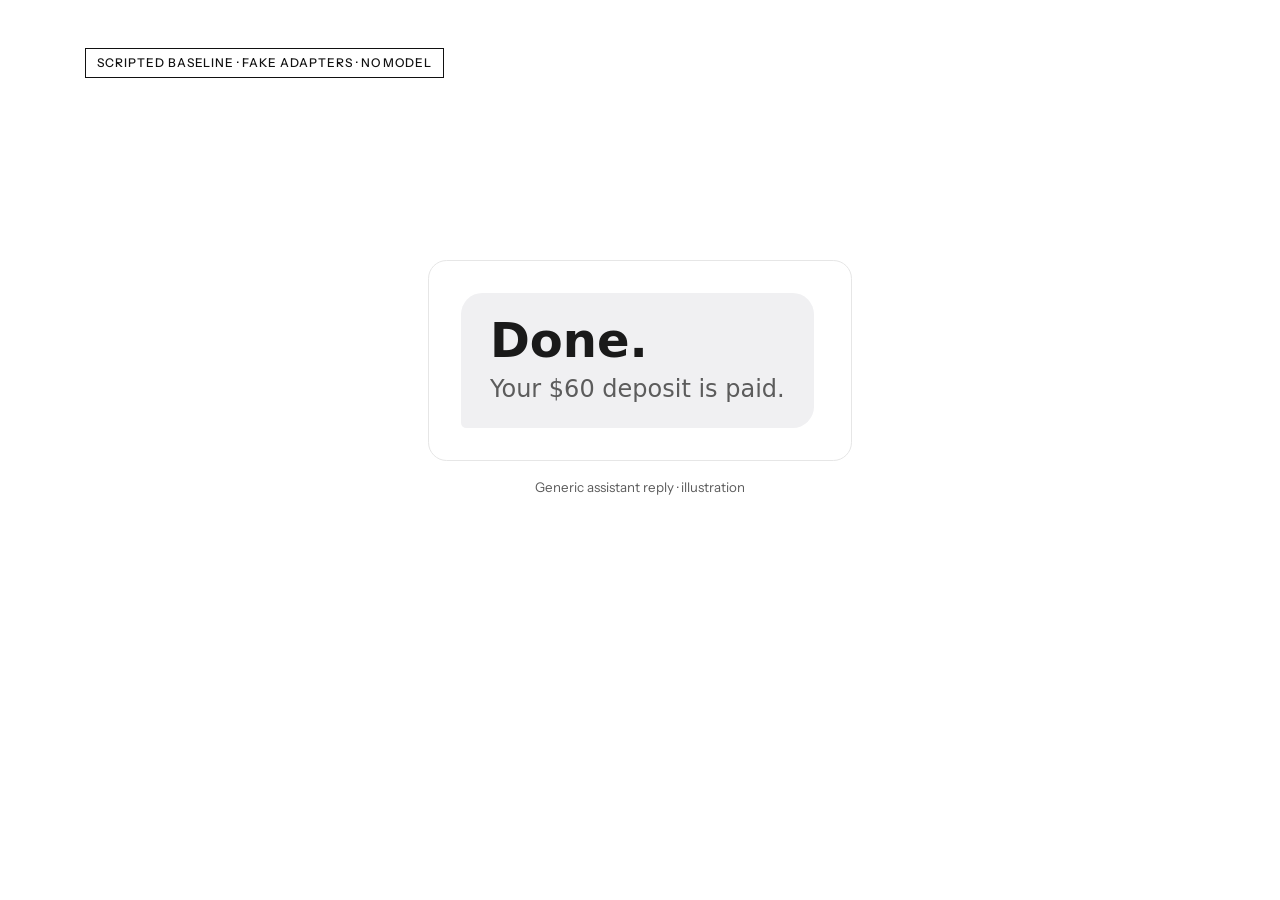
==== docs/video/screens.html @ 31b733b2 "docs(video): five title screens for the demo video, in the simulator's design system One static HTML" ====
<!doctype html>
<html lang="en">
<head>
<meta charset="utf-8">
<meta name="viewport" content="width=device-width, initial-scale=1">
<title>DoneWise video screens</title>
<!--
  DoneWise · five recording screens for the demo video.

  How to use
  - Open this file in Chrome at 1920x1080 and press F11 (full screen). The mouse cursor is hidden on the page.
  - One anchor per screen: screens.html#s1, #s2, #s3, #s4, #s5. No anchor opens #s1.
  - Right arrow or PageDown: next screen. Left arrow or PageUp: previous screen.
  - #s1 opens on state A (generic assistant reply). Space or Down arrow cuts to state B (payment provider record).
    Up arrow goes back to A. Entering #s1 again always starts on A.
  - #s3 shows the run ID and PaymentIntent of the take. Search this file for "FILL" and replace both after recording.
  - Nothing but the screen content is drawn: no buttons, no visible controls.
  - The layout is drawn on a 1920x1080 grid and scales to the window, so a smaller window shows the same screen, smaller.
-->
<link rel="preconnect" href="https://fonts.googleapis.com">
<link rel="preconnect" href="https://fonts.gstatic.com" crossorigin>
<link href="https://fonts.googleapis.com/css2?family=Instrument+Sans:wght@400;500;600&family=Red+Hat+Mono:wght@400;500&display=swap" rel="stylesheet">
<style>
/* Tokens copied from sim/static/styles.css (Editorial plano). One design pixel = var(--u); at 1920x1080 it is 1 px. */
:root{
  --u:min(calc(100vw / 1920), calc(100vh / 1080));
  --bg:#FFFFFF;--ink:#111111;--muted:#5C5C5C;--line:#E4E4E4;--line-soft:#D6D6D6;--panel:#F7F7F7;--accent:#1F3BFF;
  --sans:'Instrument Sans',system-ui,sans-serif;--mono:'Red Hat Mono',ui-monospace,monospace;
  color-scheme:light;
}
*{box-sizing:border-box}
html,body{margin:0;height:100%;overflow:hidden;background:var(--bg)}
body{color:var(--ink);font-family:var(--sans);font-weight:400;cursor:none;-webkit-font-smoothing:antialiased}
h1,h2,p,dl,dd{margin:0}

/* One screen at a time: the anchor picks it; no anchor shows #s1. */
.screen{display:none;flex-direction:column;position:relative;overflow:hidden;width:calc(1920 * var(--u));height:calc(1080 * var(--u));margin:0 auto;padding:calc(72 * var(--u)) calc(128 * var(--u)) calc(64 * var(--u))}
.screen:target{display:flex}
body:not(:has(.screen:target)) #s1{display:flex}

/* Shared pieces */
.badge{align-self:flex-start;display:inline-block;padding:calc(10 * var(--u)) calc(16 * var(--u));border:1px solid var(--ink);font-size:calc(18 * var(--u));line-height:1.2;font-weight:500;letter-spacing:.08em;white-space:nowrap}
.badge.accent{border-color:var(--accent);color:var(--accent)}
.num{font-family:var(--mono);font-variant-numeric:tabular-nums;letter-spacing:0}
.accent{color:var(--accent)}
.foot{font-family:var(--mono);font-size:calc(20 * var(--u));line-height:1.4;color:var(--muted)}
.title{font-size:calc(64 * var(--u));font-weight:500;letter-spacing:-.02em;line-height:1.1;padding-bottom:calc(28 * var(--u));border-bottom:1px solid var(--ink)}

/* #s1 · two states, hard cut */
#s1[data-state=a] .s1-b,#s1[data-state=b] .s1-a{display:none}
.s1-a,.s1-b{flex:1;display:flex;flex-direction:column;min-height:0}
.s1-a{align-items:center;justify-content:center}
.generic{font-family:system-ui,'Segoe UI',Roboto,Helvetica,Arial,sans-serif;padding:calc(48 * var(--u)) calc(56 * var(--u)) calc(48 * var(--u)) calc(48 * var(--u));border:1px solid #E6E6E6;border-radius:calc(28 * var(--u));background:#FFFFFF}
.bubble{display:inline-block;padding:calc(34 * var(--u)) calc(44 * var(--u));background:#F0F0F2;border-radius:calc(32 * var(--u)) calc(32 * var(--u)) calc(32 * var(--u)) calc(8 * var(--u))}
.bubble-done{font-size:calc(72 * var(--u));font-weight:600;line-height:1.05;color:#1A1A1A}
.bubble-detail{margin-top:calc(12 * var(--u));font-size:calc(36 * var(--u));line-height:1.3;color:var(--muted)}
.generic-caption{margin-top:calc(28 * var(--u));font-size:calc(20 * var(--u));color:var(--muted)}
.ledger{margin:auto;width:calc(1120 * var(--u))}
.ledger h2{margin-bottom:calc(32 * var(--u));font-size:calc(44 * var(--u));font-weight:500;letter-spacing:-.02em;line-height:1.15}
.charge{display:flex;justify-content:space-between;align-items:baseline;padding:calc(22 * var(--u)) 0;border-top:1px solid var(--line);font-size:calc(34 * var(--u));line-height:1.2}
.total{padding-top:calc(32 * var(--u));border-top:1px solid var(--ink);font-size:calc(96 * var(--u));font-weight:500;letter-spacing:-.02em;line-height:1}

/* #s2 · title and diagram */
.s2-body{flex:1;display:flex;flex-direction:column;justify-content:center;min-height:0}
.wordmark{font-size:calc(144 * var(--u));font-weight:600;letter-spacing:-.035em;line-height:1}
.s2-sub{margin-top:calc(24 * var(--u));font-size:calc(36 * var(--u));line-height:1.3;color:var(--muted)}
.diagram{display:block;width:calc(1664 * var(--u));aspect-ratio:1664 / 342;margin-top:calc(96 * var(--u));overflow:visible}
.diagram text{font-family:var(--sans);fill:var(--ink)}
.diagram .t-main{font-size:28px;font-weight:500}
.diagram .t-sub{font-family:var(--mono);font-size:20px;fill:var(--muted)}
.diagram .t-edge{font-size:22px;fill:var(--muted)}
.diagram .t-accent{fill:var(--accent)}
.diagram .box{fill:#FFFFFF;stroke:var(--ink);stroke-width:1;vector-effect:non-scaling-stroke;shape-rendering:crispEdges}
.diagram .box-accent{stroke:var(--accent)}
.diagram .edge{fill:none;stroke:var(--ink);stroke-width:1.25;vector-effect:non-scaling-stroke}

/* #s3 · same fault, two outcomes */
.split{flex:1;display:grid;grid-template-columns:1fr 1fr;min-height:0}
.pane{display:flex;flex-direction:column;min-width:0;padding:calc(48 * var(--u)) calc(56 * var(--u)) 0 0}
.pane+.pane{padding:calc(48 * var(--u)) 0 0 calc(56 * var(--u));border-left:1px solid var(--line)}
.pane-body{margin:auto 0;padding:calc(24 * var(--u)) 0}
.fault{font-size:calc(34 * var(--u));line-height:1.25;color:var(--muted)}
.figure{margin-top:calc(20 * var(--u));font-size:calc(64 * var(--u));font-weight:500;line-height:1.1;letter-spacing:-.01em}
.verdict{margin-top:calc(56 * var(--u));padding-top:calc(24 * var(--u));border-top:1px solid var(--ink);font-size:calc(38 * var(--u));font-weight:500;line-height:1.25}
.ids{min-height:calc(76 * var(--u));display:grid;grid-template-columns:auto 1fr;align-content:start;column-gap:calc(24 * var(--u));row-gap:calc(8 * var(--u));font-family:var(--mono);font-size:calc(20 * var(--u));line-height:1.4;color:var(--muted)}
.ids dd{color:var(--ink)}

/* #s4 · Alexa take card */
.s4-body{flex:1;display:flex;flex-direction:column;align-items:center;justify-content:center;text-align:center;min-height:0}
.s4-a{font-size:calc(120 * var(--u));font-weight:500;letter-spacing:-.03em;line-height:1}
.s4-b{margin-top:calc(48 * var(--u));font-size:calc(42 * var(--u));line-height:1.25}
.s4-c{margin-top:calc(16 * var(--u));font-size:calc(32 * var(--u));line-height:1.3;color:var(--muted)}
#s4 .foot{text-align:center}

/* #s5 · figures */
#s5 .badge{margin-top:calc(40 * var(--u))}
.results{width:100%;margin-top:calc(28 * var(--u));border-collapse:collapse}
.results th{padding:0 0 calc(16 * var(--u)) calc(32 * var(--u));border-bottom:1px solid var(--ink);text-align:right;vertical-align:bottom;font-size:calc(22 * var(--u));font-weight:500;line-height:1.3;color:var(--muted)}
.results th.accent{color:var(--accent)}
.results td{padding:calc(30 * var(--u)) 0 calc(30 * var(--u)) calc(32 * var(--u));border-bottom:1px solid var(--line);text-align:right;font-size:calc(44 * var(--u));font-weight:500;line-height:1.2}
.results th:first-child,.results td:first-child{padding-left:0;text-align:left}
.results td:first-child{font-family:var(--sans);font-size:calc(34 * var(--u))}
.s5-bottom{margin-top:auto;display:grid;grid-template-columns:calc(820 * var(--u)) 1fr;column-gap:calc(96 * var(--u));align-items:end}
.suite-title{margin-bottom:calc(12 * var(--u));font-size:calc(26 * var(--u));font-weight:500;line-height:1.3}
.suite-title .num{font-size:calc(20 * var(--u));font-weight:400;color:var(--muted)}
.suite-row{display:flex;justify-content:space-between;align-items:baseline;padding:calc(14 * var(--u)) 0;border-top:1px solid var(--line);font-size:calc(26 * var(--u));line-height:1.3}
.suite-row .num{font-size:calc(28 * var(--u));font-weight:500}
.note-text{font-size:calc(24 * var(--u));line-height:1.4;color:var(--muted)}
.note .foot{margin-top:calc(16 * var(--u));color:var(--ink)}
</style>
</head>
<body>

<!-- #s1 · Said done, charged twice. State A: generic reply (illustration). State B: what the provider recorded. -->
<section class="screen" id="s1" data-state="a">
  <span class="badge">SCRIPTED BASELINE · FAKE ADAPTERS · NO MODEL</span>
  <div class="s1-a">
    <div class="generic">
      <div class="bubble">
        <p class="bubble-done">Done.</p>
        <p class="bubble-detail">Your $60 deposit is paid.</p>
      </div>
    </div>
    <p class="generic-caption">Generic assistant reply · illustration</p>
  </div>
  <div class="s1-b">
    <div class="ledger">
      <h2>What the payment provider recorded</h2>
      <div class="charge"><span>Ridge Plumbing deposit</span><span class="num">$60.00</span></div>
      <div class="charge"><span>Ridge Plumbing deposit</span><span class="num">$60.00</span></div>
      <p class="total num">2 charges · $120.00</p>
    </div>
    <p class="foot">run_ea3df2b3189941f88c844911544034ee · matrix 2026-09-17-v2 · client output: 'Result not confirmed.' 'Done.'</p>
  </div>
</section>

<!-- #s2 · Title and diagram -->
<section class="screen" id="s2">
  <div class="s2-body">
    <h1 class="wordmark">DoneWise</h1>
    <p class="s2-sub">Verification add-on for agents · reads the result back before it says done</p>
    <svg class="diagram" viewBox="0 0 1664 342" role="img" aria-label="Local agent to DoneWise MCP server to Calendar and Stripe read-back to Receipt. Strands agent on AgentCore with the Alexa skill reads the same stored receipts.">
      <defs>
        <marker id="arrow" viewBox="0 0 12 12" refX="11" refY="6" markerWidth="12" markerHeight="12" markerUnits="userSpaceOnUse" orient="auto">
          <path d="M1 1 L11 6 L1 11" fill="none" stroke="#111111" stroke-width="1.25"/>
        </marker>
      </defs>
      <!-- Row 1 -->
      <rect class="box" x="0.5" y="0.5" width="355" height="140"/>
      <text class="t-main" x="178" y="64" text-anchor="middle">Local agent</text>
      <text class="t-sub" x="178" y="98" text-anchor="middle">Claude Sonnet 5.5</text>
      <path class="edge" d="M356 70.5 H432" marker-end="url(#arrow)"/>

      <rect class="box box-accent" x="436.5" y="0.5" width="355" height="140"/>
      <text class="t-main t-accent" x="614" y="80" text-anchor="middle">DoneWise MCP server</text>
      <path class="edge" d="M792 70.5 H868" marker-end="url(#arrow)"/>

      <rect class="box" x="872.5" y="0.5" width="355" height="140"/>
      <text class="t-main" x="1050" y="64" text-anchor="middle">Calendar and Stripe</text>
      <text class="t-main" x="1050" y="98" text-anchor="middle">read-back</text>
      <path class="edge" d="M1228 70.5 H1304" marker-end="url(#arrow)"/>

      <rect class="box" x="1308.5" y="0.5" width="355" height="140"/>
      <text class="t-main" x="1486" y="80" text-anchor="middle">Receipt</text>

      <!-- Row 2 -->
      <rect class="box" x="436.5" y="220.5" width="455" height="120"/>
      <text class="t-main" x="664" y="274" text-anchor="middle">Strands agent on AgentCore</text>
      <text class="t-sub" x="664" y="306" text-anchor="middle">Alexa skill</text>
      <path class="edge" d="M892 280.5 H1486.5 V145" marker-end="url(#arrow)"/>
      <text class="t-edge" x="1189" y="266" text-anchor="middle">reads the same stored receipts</text>
    </svg>
  </div>
  <p class="foot">MCP spec 2025-11-25 · receipts stored on the server · nothing claimed without a read-back</p>
</section>

<!-- #s3 · Turn 2 contrast -->
<section class="screen" id="s3">
  <h2 class="title">Same fault. Two outcomes.</h2>
  <div class="split">
    <div class="pane">
      <span class="badge">SCRIPTED BASELINE · FAKE ADAPTERS</span>
      <div class="pane-body">
        <p class="fault">Response lost after the charge</p>
        <p class="figure num">2 charges · $120.00</p>
        <p class="verdict">Retried blindly</p>
      </div>
      <dl class="ids">
        <dt>Run</dt><dd>run_ea3df2b3189941f88c844911544034ee</dd>
      </dl>
    </div>
    <div class="pane">
      <span class="badge accent">WITH DONEWISE · STRIPE TEST MODE</span>
      <div class="pane-body">
        <p class="fault">Response lost after the charge</p>
        <p class="figure num">1 charge · $60.00</p>
        <p class="verdict">Read back from Stripe before saying done</p>
      </div>
      <dl class="ids">
        <!-- FILL: replace both values with the run ID and PaymentIntent of the recorded take.
             Current values: connected rehearsal of 2026-09-18 (Stripe test), stand-ins until the take. -->
        <dt>Run</dt><dd>run_44c61e0645d74643b94654647b33f996</dd>
        <dt>PaymentIntent</dt><dd>pi_3UGuxvACZUPjqtbo0kW1wZhX</dd>
      </dl>
    </div>
  </div>
</section>

<!-- #s4 · Card in front of the Alexa console take -->
<section class="screen" id="s4">
  <div class="s4-body">
    <p class="s4-a">Later that day</p>
    <p class="s4-b">A different agent: Strands on Amazon Bedrock AgentCore</p>
    <p class="s4-c">Classic Alexa skill in the developer console · not an Alexa+ add-on</p>
  </div>
  <p class="foot">No conversation memory · reads only the stored receipts · writes nothing</p>
</section>

<!-- #s5 · Figures -->
<section class="screen" id="s5">
  <h2 class="title">Same faults, three real models on Bedrock</h2>
  <span class="badge">REAL BEDROCK MODELS · SANDBOX, FAKE ADAPTERS</span>
  <table class="results">
    <colgroup><col style="width:34%"><col style="width:28%"><col style="width:19%"><col style="width:19%"></colgroup>
    <thead>
      <tr><th>Model</th><th>False confirmations without DoneWise</th><th class="accent">With DoneWise</th><th>Duplicate charges</th></tr>
    </thead>
    <tbody>
      <tr><td>Amazon Nova Pro</td><td class="num">5 / 14</td><td class="num accent">0 / 11</td><td class="num">0 / 4</td></tr>
      <tr><td>Claude Sonnet 4.6</td><td class="num">5 / 19</td><td class="num accent">0 / 14</td><td class="num">0 / 4</td></tr>
      <tr><td>gpt-oss-120b</td><td class="num">4 / 15</td><td class="num accent">0 / 11</td><td class="num">0 / 4</td></tr>
    </tbody>
  </table>
  <div class="s5-bottom">
    <div class="suite">
      <p class="suite-title">Deterministic suite <span class="num">· run_c1489defba8445f1a7592d550df68884</span></p>
      <div class="suite-row"><span>False success claims</span><span class="num">4/10 → <span class="accent">0/11</span></span></div>
      <div class="suite-row"><span>Extra charges</span><span class="num">2/4 → <span class="accent">0/4</span></span></div>
    </div>
    <div class="note">
      <p class="note-text">Finite runs. Zero in a sample is not never. Denominators, run IDs and the review method are in the repo.</p>
      <p class="foot">github.com/Walter102202/alexa-donewise · docker compose up</p>
    </div>
  </div>
</section>

<script>
/* Keyboard only: Left/Right (PageUp/PageDown) move between screens; on #s1, Space or Down cuts A to B, Up goes back. */
(function(){
  var ids=['s1','s2','s3','s4','s5'];
  var s1=document.getElementById('s1');
  function cur(){var h=location.hash.slice(1);return ids.indexOf(h)>=0?h:'s1';}
  function go(id){if(id!==cur()){location.hash=id;}}
  function setState(v){s1.setAttribute('data-state',v);}
  window.addEventListener('hashchange',function(){if(cur()==='s1'){setState('a');}});
  document.addEventListener('keydown',function(e){
    if(e.altKey||e.ctrlKey||e.metaKey){return;}
    var i=ids.indexOf(cur());
    if(e.key==='ArrowRight'||e.key==='PageDown'){go(ids[Math.min(i+1,ids.length-1)]);}
    else if(e.key==='ArrowLeft'||e.key==='PageUp'){go(ids[Math.max(i-1,0)]);}
    else if(cur()==='s1'&&(e.key===' '||e.key==='ArrowDown')){setState('b');}
    else if(cur()==='s1'&&e.key==='ArrowUp'){setState('a');}
    else{return;}
    e.preventDefault();
  });
})();
</script>
</body>
</html>
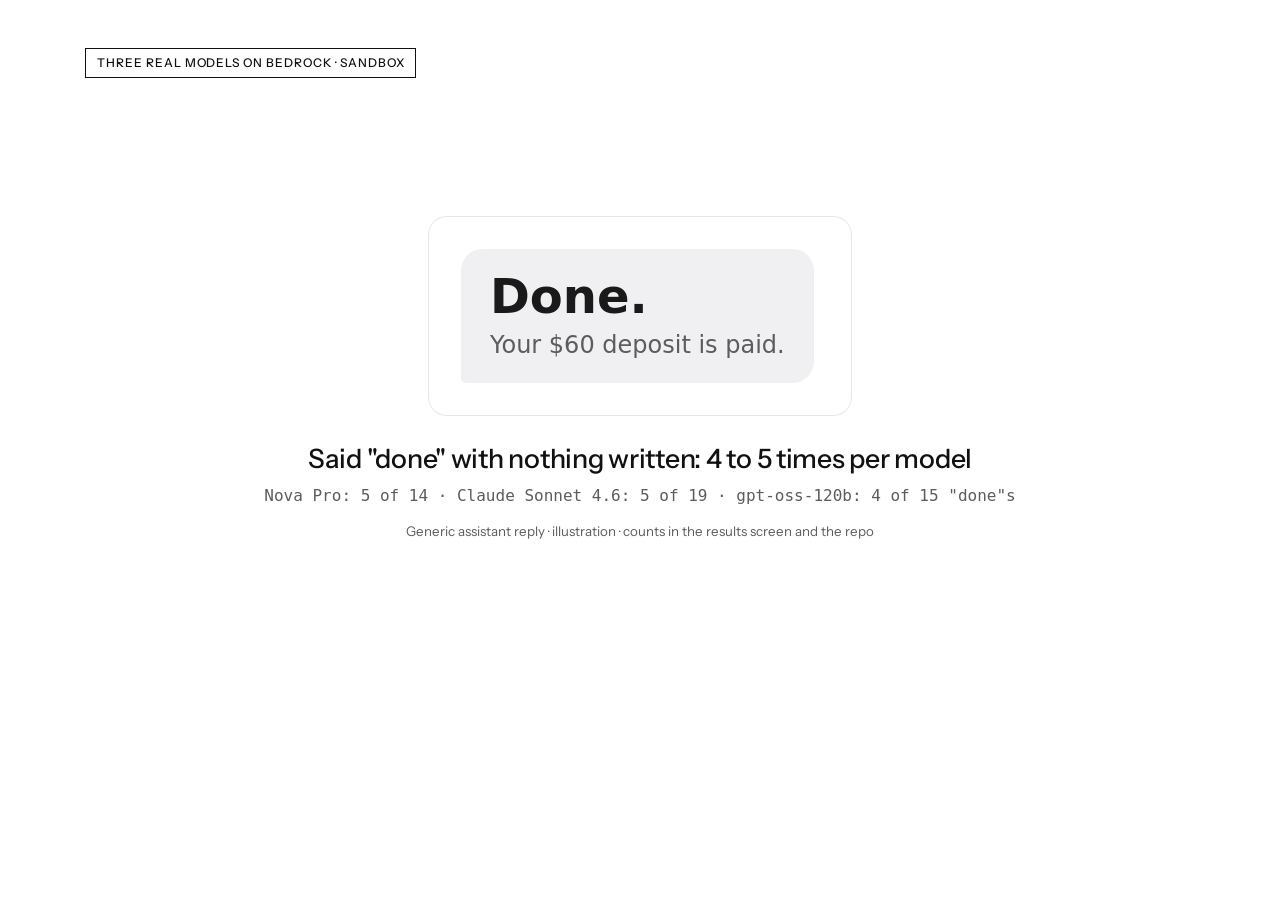
==== commit 1544a28c: "feat(sim): log rejected tool calls with their arguments; video screens reframed The simulator prints" ====
--- a/docs/video/screens.html
+++ b/docs/video/screens.html
@@ -49,7 +49,9 @@
 /* #s1 · two states, hard cut */
 #s1[data-state=a] .s1-b,#s1[data-state=b] .s1-a{display:none}
 .s1-a,.s1-b{flex:1;display:flex;flex-direction:column;min-height:0}
-.s1-a{align-items:center;justify-content:center}
+.s1-a-body{flex:1;display:flex;flex-direction:column;align-items:center;justify-content:center}
+.s1-fact{margin-top:calc(40 * var(--u));font-size:calc(40 * var(--u));font-weight:500;letter-spacing:-.01em;line-height:1.2}
+.s1-denoms{margin-top:calc(16 * var(--u));font-size:calc(24 * var(--u));color:var(--muted)}
 .generic{font-family:system-ui,'Segoe UI',Roboto,Helvetica,Arial,sans-serif;padding:calc(48 * var(--u)) calc(56 * var(--u)) calc(48 * var(--u)) calc(48 * var(--u));border:1px solid #E6E6E6;border-radius:calc(28 * var(--u));background:#FFFFFF}
 .bubble{display:inline-block;padding:calc(34 * var(--u)) calc(44 * var(--u));background:#F0F0F2;border-radius:calc(32 * var(--u)) calc(32 * var(--u)) calc(32 * var(--u)) calc(8 * var(--u))}
 .bubble-done{font-size:calc(72 * var(--u));font-weight:600;line-height:1.05;color:#1A1A1A}
@@ -113,24 +115,29 @@
 
 <!-- #s1 · Said done, charged twice. State A: generic reply (illustration). State B: what the provider recorded. -->
 <section class="screen" id="s1" data-state="a">
-  <span class="badge">SCRIPTED BASELINE · FAKE ADAPTERS · NO MODEL</span>
   <div class="s1-a">
-    <div class="generic">
-      <div class="bubble">
-        <p class="bubble-done">Done.</p>
-        <p class="bubble-detail">Your $60 deposit is paid.</p>
+    <span class="badge">THREE REAL MODELS ON BEDROCK · SANDBOX</span>
+    <div class="s1-a-body">
+      <div class="generic">
+        <div class="bubble">
+          <p class="bubble-done">Done.</p>
+          <p class="bubble-detail">Your $60 deposit is paid.</p>
+        </div>
       </div>
-    </div>
-    <p class="generic-caption">Generic assistant reply · illustration</p>
+      <p class="s1-fact">Said "done" with nothing written: 4 to 5 times per model</p>
+      <p class="s1-denoms num">Nova Pro: 5 of 14 · Claude Sonnet 4.6: 5 of 19 · gpt-oss-120b: 4 of 15 "done"s</p>
+      <p class="generic-caption">Generic assistant reply · illustration · counts in the results screen and the repo</p>
+    </div>
   </div>
   <div class="s1-b">
+    <span class="badge">WORST CASE · SCRIPTED RUN · NO MODEL</span>
     <div class="ledger">
       <h2>What the payment provider recorded</h2>
-      <div class="charge"><span>Ridge Plumbing deposit</span><span class="num">$60.00</span></div>
-      <div class="charge"><span>Ridge Plumbing deposit</span><span class="num">$60.00</span></div>
+      <div class="charge"><span>Plumber deposit</span><span class="num">$60.00</span></div>
+      <div class="charge"><span>Plumber deposit</span><span class="num">$60.00</span></div>
       <p class="total num">2 charges · $120.00</p>
     </div>
-    <p class="foot">run_ea3df2b3189941f88c844911544034ee · matrix 2026-09-17-v2 · client output: 'Result not confirmed.' 'Done.'</p>
+    <p class="foot">run_e7b86bb65212467fa87e40c8053e6c48 · matrix 2026-09-17-v2 · user retried after a lost answer · client output: 'Result not confirmed.' 'Done.'</p>
   </div>
 </section>
 
@@ -139,7 +146,7 @@
   <div class="s2-body">
     <h1 class="wordmark">DoneWise</h1>
     <p class="s2-sub">Verification add-on for agents · reads the result back before it says done</p>
-    <svg class="diagram" viewBox="0 0 1664 342" role="img" aria-label="Local agent to DoneWise MCP server to Calendar and Stripe read-back to Receipt. Strands agent on AgentCore with the Alexa skill reads the same stored receipts.">
+    <svg class="diagram" viewBox="0 0 1664 342" role="img" aria-label="Simulated Alexa+ to DoneWise MCP server to Calendar and Stripe read-back to Receipt. Strands agent on AgentCore with the Alexa skill reads the same stored receipts.">
       <defs>
         <marker id="arrow" viewBox="0 0 12 12" refX="11" refY="6" markerWidth="12" markerHeight="12" markerUnits="userSpaceOnUse" orient="auto">
           <path d="M1 1 L11 6 L1 11" fill="none" stroke="#111111" stroke-width="1.25"/>
@@ -147,8 +154,8 @@
       </defs>
       <!-- Row 1 -->
       <rect class="box" x="0.5" y="0.5" width="355" height="140"/>
-      <text class="t-main" x="178" y="64" text-anchor="middle">Local agent</text>
-      <text class="t-sub" x="178" y="98" text-anchor="middle">Claude Sonnet 5.5</text>
+      <text class="t-main" x="178" y="64" text-anchor="middle">Simulated Alexa+</text>
+      <text class="t-sub" x="178" y="98" text-anchor="middle">Claude Haiku 5.5</text>
       <path class="edge" d="M356 70.5 H432" marker-end="url(#arrow)"/>
 
       <rect class="box box-accent" x="436.5" y="0.5" width="355" height="140"/>
@@ -179,14 +186,14 @@
   <h2 class="title">Same fault. Two outcomes.</h2>
   <div class="split">
     <div class="pane">
-      <span class="badge">SCRIPTED BASELINE · FAKE ADAPTERS</span>
+      <span class="badge">WORST CASE · SCRIPTED RUN · NO MODEL</span>
       <div class="pane-body">
         <p class="fault">Response lost after the charge</p>
         <p class="figure num">2 charges · $120.00</p>
-        <p class="verdict">Retried blindly</p>
+        <p class="verdict">User retried · new request</p>
       </div>
       <dl class="ids">
-        <dt>Run</dt><dd>run_ea3df2b3189941f88c844911544034ee</dd>
+        <dt>Run</dt><dd>run_e7b86bb65212467fa87e40c8053e6c48</dd>
       </dl>
     </div>
     <div class="pane">
@@ -209,7 +216,7 @@
 <!-- #s4 · Card in front of the Alexa console take -->
 <section class="screen" id="s4">
   <div class="s4-body">
-    <p class="s4-a">Later that day</p>
+    <p class="s4-a">Next morning</p>
     <p class="s4-b">A different agent: Strands on Amazon Bedrock AgentCore</p>
     <p class="s4-c">Classic Alexa skill in the developer console · not an Alexa+ add-on</p>
   </div>
@@ -223,7 +230,7 @@
   <table class="results">
     <colgroup><col style="width:34%"><col style="width:28%"><col style="width:19%"><col style="width:19%"></colgroup>
     <thead>
-      <tr><th>Model</th><th>False confirmations without DoneWise</th><th class="accent">With DoneWise</th><th>Duplicate charges</th></tr>
+      <tr><th>Model</th><th>False confirmations without DoneWise</th><th class="accent">With DoneWise</th><th>Duplicate charges, either way</th></tr>
     </thead>
     <tbody>
       <tr><td>Amazon Nova Pro</td><td class="num">5 / 14</td><td class="num accent">0 / 11</td><td class="num">0 / 4</td></tr>
@@ -233,9 +240,10 @@
   </table>
   <div class="s5-bottom">
     <div class="suite">
-      <p class="suite-title">Deterministic suite <span class="num">· run_c1489defba8445f1a7592d550df68884</span></p>
+      <p class="suite-title">Deterministic suite <span class="num">· run_671d3192be484121aafb6368d4928291</span></p>
       <div class="suite-row"><span>False success claims</span><span class="num">4/10 → <span class="accent">0/11</span></span></div>
       <div class="suite-row"><span>Extra charges</span><span class="num">2/4 → <span class="accent">0/4</span></span></div>
+      <div class="suite-row"><span>Idempotency keys, no read-back</span><span class="num">still 4 false "done"s</span></div>
     </div>
     <div class="note">
       <p class="note-text">Finite runs. Zero in a sample is not never. Denominators, run IDs and the review method are in the repo.</p>
